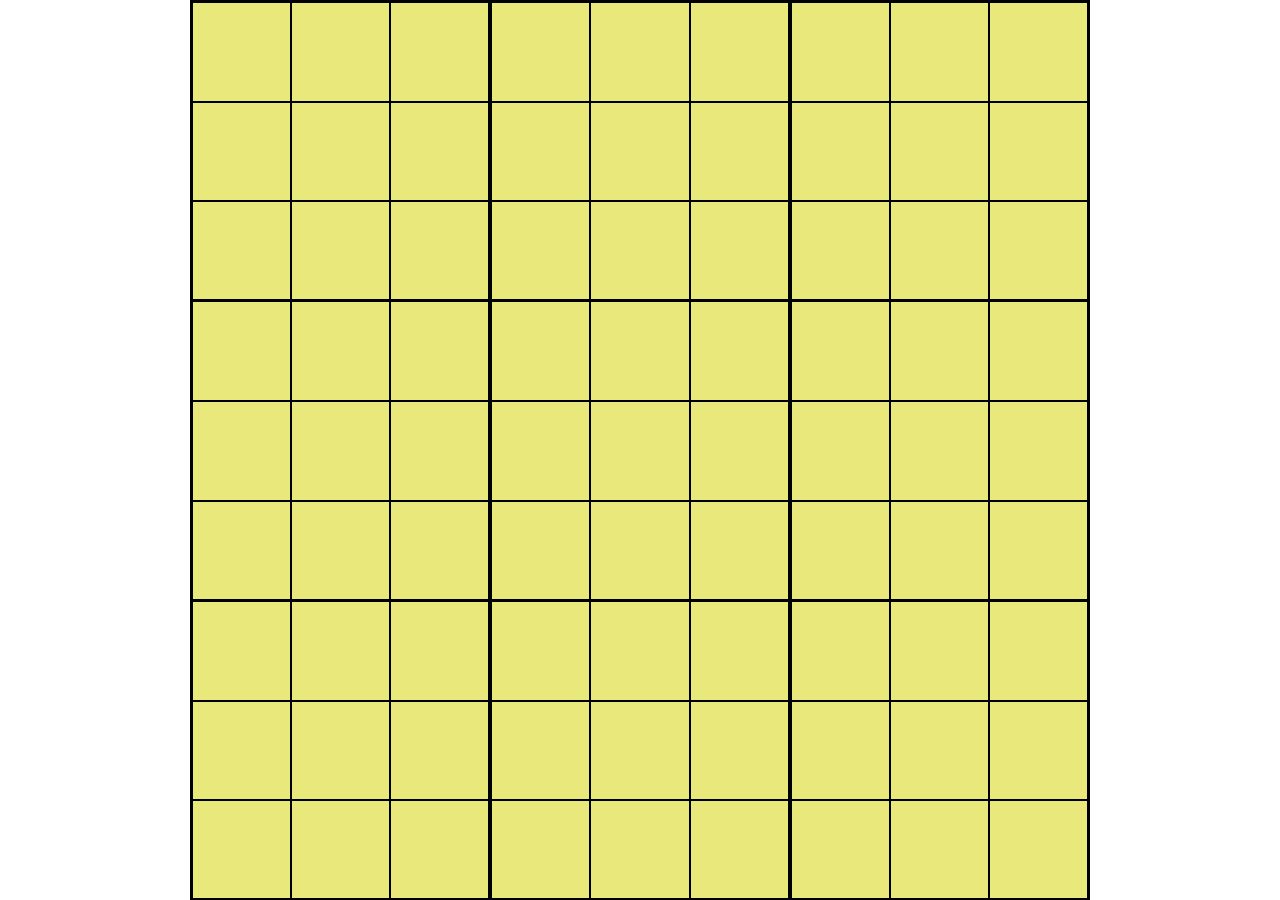
==== Suduko_Combo/index.html @ ad3d9e97 "sudoku code" ====
<!DOCTYPE html>
<html lang="en">
<head>
    <meta charset="UTF-8">
    <meta name="viewport" content="width=device-width, initial-scale=1.0">
    <!-- <link rel="stylesheet" href="grid.css"> -->
    <!-- <link rel="stylesheet" href="vanilla.css"> -->
    <link rel="stylesheet" href="flex.css">

    <title>Document</title>
</head>
<body>
    <div class="suduko-box">
        <div class="vertibox">
           <div class="horibox">
            <div class="vertibox">
                <div class="horibox2"></div><div class="horibox2"></div><div class="horibox2"></div>
            </div>
            <div class="vertibox">
                <div class="horibox2"></div><div class="horibox2"></div><div class="horibox2"></div>
            </div>
            <div class="vertibox">
                <div class="horibox2"></div><div class="horibox2"></div><div class="horibox2"></div>
            </div>
           </div><div class="horibox">
            <div class="vertibox">
                <div class="horibox2"></div><div class="horibox2"></div><div class="horibox2"></div>
            </div>
            <div class="vertibox">
                <div class="horibox2"></div><div class="horibox2"></div><div class="horibox2"></div>
            </div>
            <div class="vertibox">
                <div class="horibox2"></div><div class="horibox2"></div><div class="horibox2"></div>
            </div>
           </div><div class="horibox">
            <div class="vertibox">
                <div class="horibox2"></div><div class="horibox2"></div><div class="horibox2"></div>
            </div>
            <div class="vertibox">
                <div class="horibox2"></div><div class="horibox2"></div><div class="horibox2"></div>
            </div>
            <div class="vertibox">
                <div class="horibox2"></div><div class="horibox2"></div><div class="horibox2"></div>
            </div>
           </div> 
        </div>
        <div class="vertibox">
            <div class="horibox">
             <div class="vertibox">
                 <div class="horibox2"></div><div class="horibox2"></div><div class="horibox2"></div>
             </div>
             <div class="vertibox">
                 <div class="horibox2"></div><div class="horibox2"></div><div class="horibox2"></div>
             </div>
             <div class="vertibox">
                 <div class="horibox2"></div><div class="horibox2"></div><div class="horibox2"></div>
             </div>
            </div><div class="horibox">
             <div class="vertibox">
                 <div class="horibox2"></div><div class="horibox2"></div><div class="horibox2"></div>
             </div>
             <div class="vertibox">
                 <div class="horibox2"></div><div class="horibox2"></div><div class="horibox2"></div>
             </div>
             <div class="vertibox">
                 <div class="horibox2"></div><div class="horibox2"></div><div class="horibox2"></div>
             </div>
            </div><div class="horibox">
             <div class="vertibox">
                 <div class="horibox2"></div><div class="horibox2"></div><div class="horibox2"></div>
             </div>
             <div class="vertibox">
                 <div class="horibox2"></div><div class="horibox2"></div><div class="horibox2"></div>
             </div>
             <div class="vertibox">
                 <div class="horibox2"></div><div class="horibox2"></div><div class="horibox2"></div>
             </div>
            </div> 
        </div>
        <div class="vertibox">
            <div class="horibox">
            <div class="vertibox">
                <div class="horibox2"></div><div class="horibox2"></div><div class="horibox2"></div>
            </div>
            <div class="vertibox">
                <div class="horibox2"></div><div class="horibox2"></div><div class="horibox2"></div>
            </div>
            <div class="vertibox">
                <div class="horibox2"></div><div class="horibox2"></div><div class="horibox2"></div>
            </div>
            </div><div class="horibox">
            <div class="vertibox">
                <div class="horibox2"></div><div class="horibox2"></div><div class="horibox2"></div>
            </div>
            <div class="vertibox">
                <div class="horibox2"></div><div class="horibox2"></div><div class="horibox2"></div>
            </div>
            <div class="vertibox">
                <div class="horibox2"></div><div class="horibox2"></div><div class="horibox2"></div>
            </div>
            </div><div class="horibox">
            <div class="vertibox">
                <div class="horibox2"></div><div class="horibox2"></div><div class="horibox2"></div>
            </div>
            <div class="vertibox">
                <div class="horibox2"></div><div class="horibox2"></div><div class="horibox2"></div>
            </div>
            <div class="vertibox">
                <div class="horibox2"></div><div class="horibox2"></div><div class="horibox2"></div>
            </div>
            </div> 
        </div>
    </div>
</body>
</html>
---- Suduko_Combo/grid.css ----
body{
    margin: 0;
    padding: 0;
}

.suduko-box{
    box-sizing: border-box;
    border: 0.2vh solid black;
    background-color: rgb(232,232,123);
    display: grid;
    grid-template-columns: repeat(3,1fr);
    gap: 0;
}
@media screen and (orientation:landscape) {
    .suduko-box{
        margin: auto;
        height: 100vh;
        width:100vh;
    }
    .vertibox{
        border: 0.1vh  black;
    }
    .horibox{
        border: 0.1vh solid black;
    }
    .horibox2{
        border: 0.1vh solid black;
    }
    
    
}

@media screen and (orientation:portrait) {
    .suduko-box{
        position: absolute;
        top: calc(50vh - 50vw);
        width: 100vw;
        height: 100vw;  
    }
    .vertibox{
        border: 0.1vw  black;
    }
    .horibox{
        border: 0.1vw solid black;
    }
    .horibox2{
        border: 0.1vw solid black;
    }
    
}

.vertibox{
    box-sizing:border-box ;
    display: grid;
    grid-template-rows: repeat(3,1fr);
    gap: 0;
}
.horibox{
    box-sizing: border-box;
    display: grid;
    grid-template-columns: repeat(3,1fr);
    gap: 0;
}

.horibox2{
    box-sizing: border-box;
    display: flex;
    justify-content: center;
    align-items: center;
}
---- Suduko_Combo/vanilla.css ----
body{
    margin: 0;
    padding: 0;
}

.suduko-box{
    box-sizing: border-box;
    border: 0.2vh solid black;
    background-color: rgb(232,232,123);
}
@media screen and (orientation:landscape) {
    .suduko-box{
        margin: auto;
        height: 100vh;
        width:100vh;
    }
    .vertibox{
        border: 0.1vh  black;
    }
    .horibox{
        border: 0.1vh solid black;
    }
    .horibox2{
        border: 0.1vh solid black;
    }
    
    
}

@media screen and (orientation:portrait) {
    .suduko-box{
        position: absolute;
        top: calc(50vh - 50vw);
        width: 100vw;
        height: 100vw;  
    }
    .vertibox{
        border: 0.1vw  black;
    }
    .horibox{
        border: 0.1vw solid black;
    }
    .horibox2{
        border: 0.1vw solid black;
    }
    
}
.vertibox{
    box-sizing:border-box ;
    height: calc(100% / 3);
}

.horibox{
    box-sizing:border-box ;
    display: inline-block;
    width:  calc(100% / 3);
    height: 100%;
    
}
.horibox2{
    box-sizing:border-box ;
    display: inline-block;
    width:  calc(100% / 3);
    overflow: hidden;
    height: 100%;
}



/* Landscape */
---- Suduko_Combo/flex.css ----
body{
    margin: 0;
    padding: 0;
}

.suduko-box{
    box-sizing: border-box;
    border: 0.2vh solid black;
    background-color: rgb(232,232,123);
    display: flex;
    flex-direction: column;
}
@media screen and (orientation:landscape) {
    .suduko-box{
        margin: auto;
        height: 100vh;
        width:100vh;
    }
    .vertibox{
        border: 0.1vh   black;
    }
    .horibox{
        border: 0.1vh solid black;
    }
    .horibox2{
        border: 0.1vh solid black;
    }
    
}
@media screen and (orientation:portrait) {
    .suduko-box{
        position: absolute;
        top: calc(50vh - 50vw);
        width: 100vw;
        height: 100vw;  
    }
    .vertibox{
        border: 0.1vw   black;
    }
    .horibox{
        border: 0.1vw solid black;
    }
    .horibox2{
        border: 0.1vw solid black;
    }
        
    
}
.vertibox{
    box-sizing:border-box ;
    height: calc(100% / 3);
    display: flex;
    gap: 0;
}
.horibox{
    box-sizing:border-box ;
    display: flex;
    width:  calc(100% / 3);
    height: 100%;
    flex-direction: column;
    gap: 0;
}
.horibox2{
    width:  calc(100% / 3);
    height: 100%;
    display: flex;
    word-wrap: break-word;
    justify-content: center;
    align-items: center;
}
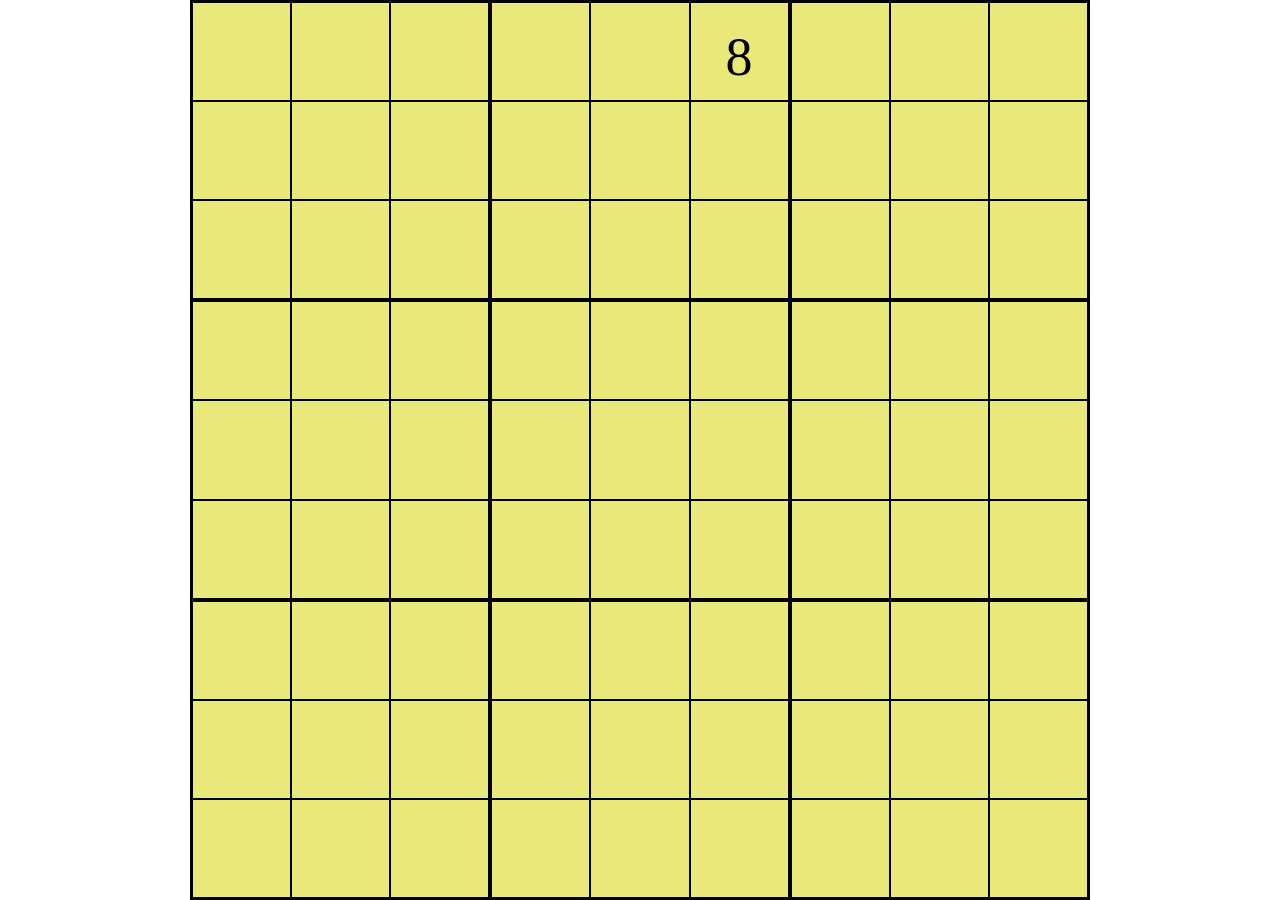
==== commit 0ff927d6: "changes" ====
--- a/Suduko_Combo/index.html
+++ b/Suduko_Combo/index.html
@@ -1,115 +1,175 @@
 <!DOCTYPE html>
 <html lang="en">
-<head>
-    <meta charset="UTF-8">
-    <meta name="viewport" content="width=device-width, initial-scale=1.0">
-    <!-- <link rel="stylesheet" href="grid.css"> -->
-    <!-- <link rel="stylesheet" href="vanilla.css"> -->
-    <link rel="stylesheet" href="flex.css">
+  <head>
+    <meta charset="UTF-8" />
+    <meta name="viewport" content="width=device-width, initial-scale=1.0" />
+    <!-- <link rel="stylesheet" href="grid.css" /> -->
+    <link rel="stylesheet" href="vanilla.css" />
+    <!-- <link rel="stylesheet" href="flex.css" /> -->
 
     <title>Document</title>
-</head>
-<body>
+  </head>
+  <body>
     <div class="suduko-box">
-        <div class="vertibox">
-           <div class="horibox">
-            <div class="vertibox">
-                <div class="horibox2"></div><div class="horibox2"></div><div class="horibox2"></div>
-            </div>
-            <div class="vertibox">
-                <div class="horibox2"></div><div class="horibox2"></div><div class="horibox2"></div>
-            </div>
-            <div class="vertibox">
-                <div class="horibox2"></div><div class="horibox2"></div><div class="horibox2"></div>
-            </div>
-           </div><div class="horibox">
-            <div class="vertibox">
-                <div class="horibox2"></div><div class="horibox2"></div><div class="horibox2"></div>
-            </div>
-            <div class="vertibox">
-                <div class="horibox2"></div><div class="horibox2"></div><div class="horibox2"></div>
-            </div>
-            <div class="vertibox">
-                <div class="horibox2"></div><div class="horibox2"></div><div class="horibox2"></div>
-            </div>
-           </div><div class="horibox">
-            <div class="vertibox">
-                <div class="horibox2"></div><div class="horibox2"></div><div class="horibox2"></div>
-            </div>
-            <div class="vertibox">
-                <div class="horibox2"></div><div class="horibox2"></div><div class="horibox2"></div>
-            </div>
-            <div class="vertibox">
-                <div class="horibox2"></div><div class="horibox2"></div><div class="horibox2"></div>
-            </div>
-           </div> 
+      <div class="col">
+        <div class="row">
+          <div class="col">
+            <div class="cell"></div>
+            <div class="cell"></div>
+            <div class="cell"></div>
+          </div>
+          <div class="col">
+            <div class="cell"></div>
+            <div class="cell"></div>
+            <div class="cell"></div>
+          </div>
+          <div class="col">
+            <div class="cell"></div>
+            <div class="cell"></div>
+            <div class="cell"></div>
+          </div>
         </div>
-        <div class="vertibox">
-            <div class="horibox">
-             <div class="vertibox">
-                 <div class="horibox2"></div><div class="horibox2"></div><div class="horibox2"></div>
-             </div>
-             <div class="vertibox">
-                 <div class="horibox2"></div><div class="horibox2"></div><div class="horibox2"></div>
-             </div>
-             <div class="vertibox">
-                 <div class="horibox2"></div><div class="horibox2"></div><div class="horibox2"></div>
-             </div>
-            </div><div class="horibox">
-             <div class="vertibox">
-                 <div class="horibox2"></div><div class="horibox2"></div><div class="horibox2"></div>
-             </div>
-             <div class="vertibox">
-                 <div class="horibox2"></div><div class="horibox2"></div><div class="horibox2"></div>
-             </div>
-             <div class="vertibox">
-                 <div class="horibox2"></div><div class="horibox2"></div><div class="horibox2"></div>
-             </div>
-            </div><div class="horibox">
-             <div class="vertibox">
-                 <div class="horibox2"></div><div class="horibox2"></div><div class="horibox2"></div>
-             </div>
-             <div class="vertibox">
-                 <div class="horibox2"></div><div class="horibox2"></div><div class="horibox2"></div>
-             </div>
-             <div class="vertibox">
-                 <div class="horibox2"></div><div class="horibox2"></div><div class="horibox2"></div>
-             </div>
-            </div> 
+        <div class="row">
+          <div class="col">
+            <div class="cell"></div>
+            <div class="cell"></div>
+            <div class="cell">8</div>
+          </div>
+          <div class="col">
+            <div class="cell"></div>
+            <div class="cell"></div>
+            <div class="cell"></div>
+          </div>
+          <div class="col">
+            <div class="cell"></div>
+            <div class="cell"></div>
+            <div class="cell"></div>
+          </div>
         </div>
-        <div class="vertibox">
-            <div class="horibox">
-            <div class="vertibox">
-                <div class="horibox2"></div><div class="horibox2"></div><div class="horibox2"></div>
-            </div>
-            <div class="vertibox">
-                <div class="horibox2"></div><div class="horibox2"></div><div class="horibox2"></div>
-            </div>
-            <div class="vertibox">
-                <div class="horibox2"></div><div class="horibox2"></div><div class="horibox2"></div>
-            </div>
-            </div><div class="horibox">
-            <div class="vertibox">
-                <div class="horibox2"></div><div class="horibox2"></div><div class="horibox2"></div>
-            </div>
-            <div class="vertibox">
-                <div class="horibox2"></div><div class="horibox2"></div><div class="horibox2"></div>
-            </div>
-            <div class="vertibox">
-                <div class="horibox2"></div><div class="horibox2"></div><div class="horibox2"></div>
-            </div>
-            </div><div class="horibox">
-            <div class="vertibox">
-                <div class="horibox2"></div><div class="horibox2"></div><div class="horibox2"></div>
-            </div>
-            <div class="vertibox">
-                <div class="horibox2"></div><div class="horibox2"></div><div class="horibox2"></div>
-            </div>
-            <div class="vertibox">
-                <div class="horibox2"></div><div class="horibox2"></div><div class="horibox2"></div>
-            </div>
-            </div> 
+        <div class="row">
+          <div class="col">
+            <div class="cell"></div>
+            <div class="cell"></div>
+            <div class="cell"></div>
+          </div>
+          <div class="col">
+            <div class="cell"></div>
+            <div class="cell"></div>
+            <div class="cell"></div>
+          </div>
+          <div class="col">
+            <div class="cell"></div>
+            <div class="cell"></div>
+            <div class="cell"></div>
+          </div>
         </div>
+      </div>
+      <div class="col">
+        <div class="row">
+          <div class="col">
+            <div class="cell"></div>
+            <div class="cell"></div>
+            <div class="cell"></div>
+          </div>
+          <div class="col">
+            <div class="cell"></div>
+            <div class="cell"></div>
+            <div class="cell"></div>
+          </div>
+          <div class="col">
+            <div class="cell"></div>
+            <div class="cell"></div>
+            <div class="cell"></div>
+          </div>
+        </div>
+        <div class="row">
+          <div class="col">
+            <div class="cell"></div>
+            <div class="cell"></div>
+            <div class="cell"></div>
+          </div>
+          <div class="col">
+            <div class="cell"></div>
+            <div class="cell"></div>
+            <div class="cell"></div>
+          </div>
+          <div class="col">
+            <div class="cell"></div>
+            <div class="cell"></div>
+            <div class="cell"></div>
+          </div>
+        </div>
+        <div class="row">
+          <div class="col">
+            <div class="cell"></div>
+            <div class="cell"></div>
+            <div class="cell"></div>
+          </div>
+          <div class="col">
+            <div class="cell"></div>
+            <div class="cell"></div>
+            <div class="cell"></div>
+          </div>
+          <div class="col">
+            <div class="cell"></div>
+            <div class="cell"></div>
+            <div class="cell"></div>
+          </div>
+        </div>
+      </div>
+      <div class="col">
+        <div class="row">
+          <div class="col">
+            <div class="cell"></div>
+            <div class="cell"></div>
+            <div class="cell"></div>
+          </div>
+          <div class="col">
+            <div class="cell"></div>
+            <div class="cell"></div>
+            <div class="cell"></div>
+          </div>
+          <div class="col">
+            <div class="cell"></div>
+            <div class="cell"></div>
+            <div class="cell"></div>
+          </div>
+        </div>
+        <div class="row">
+          <div class="col">
+            <div class="cell"></div>
+            <div class="cell"></div>
+            <div class="cell"></div>
+          </div>
+          <div class="col">
+            <div class="cell"></div>
+            <div class="cell"></div>
+            <div class="cell"></div>
+          </div>
+          <div class="col">
+            <div class="cell"></div>
+            <div class="cell"></div>
+            <div class="cell"></div>
+          </div>
+        </div>
+        <div class="row">
+          <div class="col">
+            <div class="cell"></div>
+            <div class="cell"></div>
+            <div class="cell"></div>
+          </div>
+          <div class="col">
+            <div class="cell"></div>
+            <div class="cell"></div>
+            <div class="cell"></div>
+          </div>
+          <div class="col">
+            <div class="cell"></div>
+            <div class="cell"></div>
+            <div class="cell"></div>
+          </div>
+        </div>
+      </div>
     </div>
-</body>
-</html>+  </body>
+</html>
--- a/Suduko_Combo/grid.css
+++ b/Suduko_Combo/grid.css
@@ -1,70 +1,70 @@
-body{
-    margin: 0;
-    padding: 0;
+body {
+  margin: 0;
+  padding: 0;
 }
 
-.suduko-box{
-    box-sizing: border-box;
-    border: 0.2vh solid black;
-    background-color: rgb(232,232,123);
-    display: grid;
-    grid-template-columns: repeat(3,1fr);
-    gap: 0;
+.suduko-box {
+  box-sizing: border-box;
+  border: 0.2vh solid black;
+  background-color: rgb(232, 232, 123);
+  display: grid;
+  grid-template-columns: calc(100% / 3) calc(100% / 3) calc(100% / 3);
+  gap: 0;
 }
-@media screen and (orientation:landscape) {
-    .suduko-box{
-        margin: auto;
-        height: 100vh;
-        width:100vh;
-    }
-    .vertibox{
-        border: 0.1vh  black;
-    }
-    .horibox{
-        border: 0.1vh solid black;
-    }
-    .horibox2{
-        border: 0.1vh solid black;
-    }
-    
-    
+@media screen and (orientation: landscape) {
+  .suduko-box {
+    margin: auto;
+    height: 100vh;
+    width: 100vh;
+  }
+  .col {
+    border: 0.1vh black;
+  }
+  .row {
+    border: 0.1vh solid black;
+  }
+  .cell {
+    border: 0.1vh solid black;
+    font-size: 6vh;
+  }
 }
 
-@media screen and (orientation:portrait) {
-    .suduko-box{
-        position: absolute;
-        top: calc(50vh - 50vw);
-        width: 100vw;
-        height: 100vw;  
-    }
-    .vertibox{
-        border: 0.1vw  black;
-    }
-    .horibox{
-        border: 0.1vw solid black;
-    }
-    .horibox2{
-        border: 0.1vw solid black;
-    }
-    
+@media screen and (orientation: portrait) {
+  .suduko-box {
+    position: absolute;
+    top: calc(50vh - 50vw);
+    width: 100vw;
+    height: 100vw;
+  }
+  .col {
+    border: 0.1vw black;
+  }
+  .row {
+    border: 0.1vw solid black;
+  }
+  .cell {
+    border: 0.1vw solid black;
+    font-size: 6vw;
+  }
 }
 
-.vertibox{
-    box-sizing:border-box ;
-    display: grid;
-    grid-template-rows: repeat(3,1fr);
-    gap: 0;
+.col {
+  box-sizing: border-box;
+  display: grid;
+  grid-template-rows: calc(100% / 3) calc(100% / 3) calc(100% / 3);
+  gap: 0;
 }
-.horibox{
-    box-sizing: border-box;
-    display: grid;
-    grid-template-columns: repeat(3,1fr);
-    gap: 0;
+.row {
+  box-sizing: border-box;
+  display: grid;
+  grid-template-columns: calc(100% / 3) calc(100% / 3) calc(100% / 3);
+  gap: 0;
 }
 
-.horibox2{
-    box-sizing: border-box;
-    display: flex;
-    justify-content: center;
-    align-items: center;
+.cell {
+  box-sizing: border-box;
+  display: flex;
+  justify-content: center;
+  align-items: center;
+  overflow: hidden;
 }
--- a/Suduko_Combo/vanilla.css
+++ b/Suduko_Combo/vanilla.css
@@ -1,71 +1,64 @@
-
-body{
-    margin: 0;
-    padding: 0;
+body {
+  margin: 0;
+  padding: 0;
+}
+.suduko-box {
+  box-sizing: border-box;
+  border: 0.2vh solid black;
+  background-color: rgb(232, 232, 123);
+}
+@media screen and (orientation: landscape) {
+  .suduko-box {
+    margin: auto;
+    height: 100vh;
+    width: 100vh;
+  }
+  .col {
+    border: 0.1vh black;
+  }
+  .row {
+    border: 0.1vh solid black;
+  }
+  .cell {
+    border: 0.1vh solid black;
+    font-size: 6vh;
+  }
 }
 
-.suduko-box{
-    box-sizing: border-box;
-    border: 0.2vh solid black;
-    background-color: rgb(232,232,123);
+@media screen and (orientation: portrait) {
+  .suduko-box {
+    position: absolute;
+    top: calc(50vh - 50vw);
+    width: 100vw;
+    height: 100vw;
+  }
+  .col {
+    border: 0.1vw black;
+  }
+  .row {
+    border: 0.1vw solid black;
+  }
+  .cell {
+    border: 0.1vw solid black;
+    font-size: 6vw;
+  }
 }
-@media screen and (orientation:landscape) {
-    .suduko-box{
-        margin: auto;
-        height: 100vh;
-        width:100vh;
-    }
-    .vertibox{
-        border: 0.1vh  black;
-    }
-    .horibox{
-        border: 0.1vh solid black;
-    }
-    .horibox2{
-        border: 0.1vh solid black;
-    }
-    
-    
+.col {
+  box-sizing: border-box;
+  height: calc(100% / 3);
 }
 
-@media screen and (orientation:portrait) {
-    .suduko-box{
-        position: absolute;
-        top: calc(50vh - 50vw);
-        width: 100vw;
-        height: 100vw;  
-    }
-    .vertibox{
-        border: 0.1vw  black;
-    }
-    .horibox{
-        border: 0.1vw solid black;
-    }
-    .horibox2{
-        border: 0.1vw solid black;
-    }
-    
+.row {
+  box-sizing: border-box;
+  float: left;
+  width: calc(100% / 3);
+  height: 100%;
 }
-.vertibox{
-    box-sizing:border-box ;
-    height: calc(100% / 3);
+.cell {
+  box-sizing: border-box;
+  float: left;
+  width: calc(100% / 3);
+  height: 100%;
+  text-align: center;
+  line-height: 200%;
 }
-
-.horibox{
-    box-sizing:border-box ;
-    display: inline-block;
-    width:  calc(100% / 3);
-    height: 100%;
-    
-}
-.horibox2{
-    box-sizing:border-box ;
-    display: inline-block;
-    width:  calc(100% / 3);
-    overflow: hidden;
-    height: 100%;
-}
-
-
-
-/* Landscape */
--- a/Suduko_Combo/flex.css
+++ b/Suduko_Combo/flex.css
@@ -1,70 +1,66 @@
-body{
-    margin: 0;
-    padding: 0;
+body {
+  margin: 0;
+  padding: 0;
 }
 
-.suduko-box{
-    box-sizing: border-box;
-    border: 0.2vh solid black;
-    background-color: rgb(232,232,123);
-    display: flex;
-    flex-direction: column;
+.suduko-box {
+  box-sizing: border-box;
+  border: 0.2vh solid black;
+  background-color: rgb(232, 232, 123);
+  display: flex;
+  flex-direction: column;
 }
-@media screen and (orientation:landscape) {
-    .suduko-box{
-        margin: auto;
-        height: 100vh;
-        width:100vh;
-    }
-    .vertibox{
-        border: 0.1vh   black;
-    }
-    .horibox{
-        border: 0.1vh solid black;
-    }
-    .horibox2{
-        border: 0.1vh solid black;
-    }
-    
+@media screen and (orientation: landscape) {
+  .suduko-box {
+    margin: auto;
+    height: 100vh;
+    width: 100vh;
+  }
+  .col {
+    border: 0.1vh black;
+  }
+  .row {
+    border: 0.1vh solid black;
+  }
+  .cell {
+    border: 0.1vh solid black;
+    font-size: 6vh;
+  }
 }
-@media screen and (orientation:portrait) {
-    .suduko-box{
-        position: absolute;
-        top: calc(50vh - 50vw);
-        width: 100vw;
-        height: 100vw;  
-    }
-    .vertibox{
-        border: 0.1vw   black;
-    }
-    .horibox{
-        border: 0.1vw solid black;
-    }
-    .horibox2{
-        border: 0.1vw solid black;
-    }
-        
-    
+@media screen and (orientation: portrait) {
+  .suduko-box {
+    position: absolute;
+    top: calc(50vh - 50vw);
+    width: 100vw;
+    height: 100vw;
+  }
+  .col {
+    border: 0.1vw black;
+  }
+  .row {
+    border: 0.1vw solid black;
+  }
+  .cell {
+    border: 0.1vw solid black;
+    font-size: 6vw;
+  }
 }
-.vertibox{
-    box-sizing:border-box ;
-    height: calc(100% / 3);
-    display: flex;
-    gap: 0;
+.col {
+  box-sizing: border-box;
+  height: calc(100% / 3);
+  display: flex;
+  gap: 0;
 }
-.horibox{
-    box-sizing:border-box ;
-    display: flex;
-    width:  calc(100% / 3);
-    height: 100%;
-    flex-direction: column;
-    gap: 0;
+.row {
+  box-sizing: border-box;
+  width: calc(100% / 3);
+  height: 100%;
 }
-.horibox2{
-    width:  calc(100% / 3);
-    height: 100%;
-    display: flex;
-    word-wrap: break-word;
-    justify-content: center;
-    align-items: center;
-}+.cell {
+  width: calc(100% / 3);
+  height: 100%;
+  display: flex;
+  word-wrap: break-word;
+  justify-content: center;
+  align-items: center;
+}
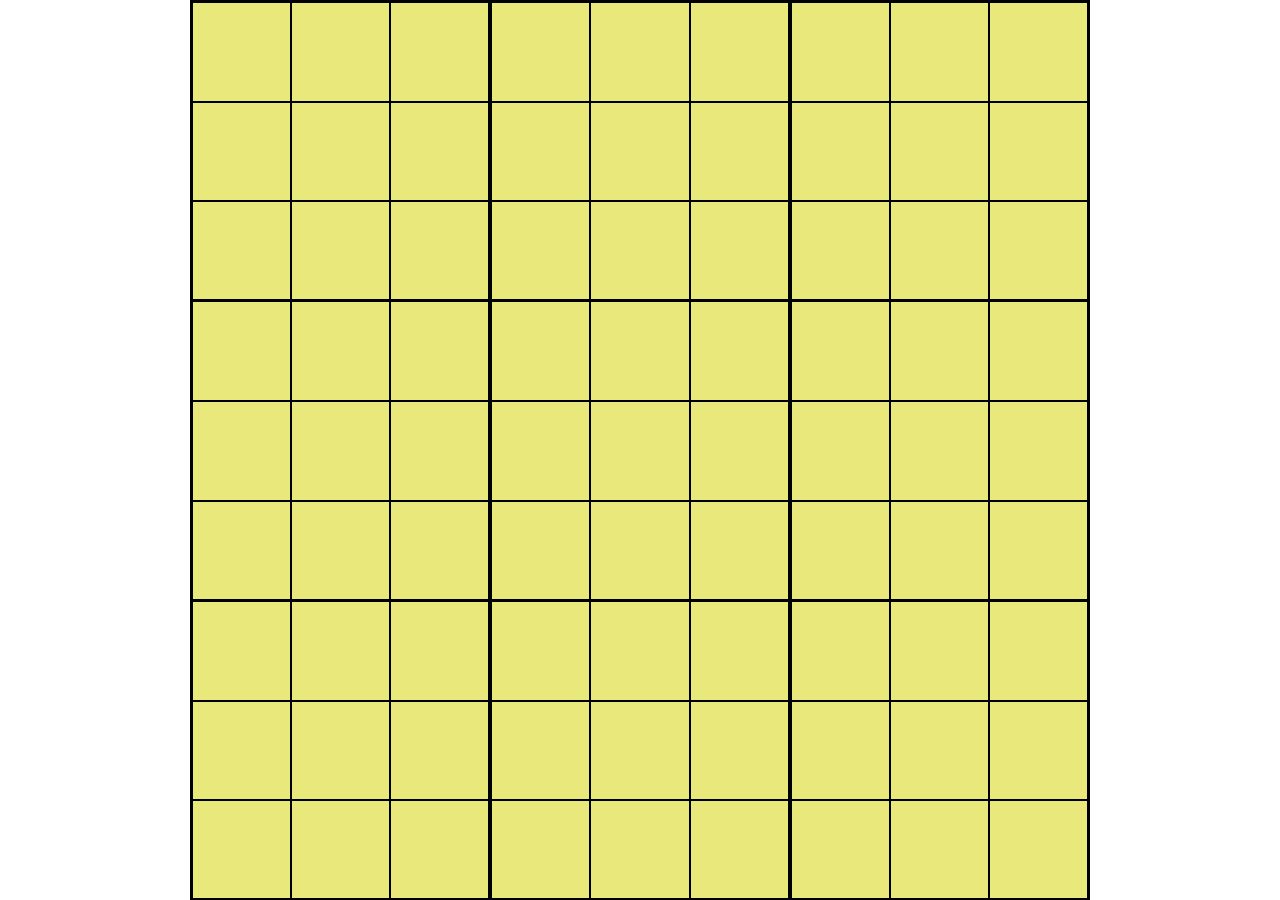
==== commit 6266b809: "Modular code created" ====
--- a/Suduko_Combo/index.html
+++ b/Suduko_Combo/index.html
@@ -4,8 +4,8 @@
     <meta charset="UTF-8" />
     <meta name="viewport" content="width=device-width, initial-scale=1.0" />
     <!-- <link rel="stylesheet" href="grid.css" /> -->
-    <link rel="stylesheet" href="vanilla.css" />
-    <!-- <link rel="stylesheet" href="flex.css" /> -->
+    <!-- <link rel="stylesheet" href="vanilla.css" /> -->
+    <link rel="stylesheet" href="flex.css" />
 
     <title>Document</title>
   </head>
@@ -33,7 +33,7 @@
           <div class="col">
             <div class="cell"></div>
             <div class="cell"></div>
-            <div class="cell">8</div>
+            <div class="cell"></div>
           </div>
           <div class="col">
             <div class="cell"></div>
--- a/Suduko_Combo/grid.css
+++ b/Suduko_Combo/grid.css
@@ -8,7 +8,7 @@
   border: 0.2vh solid black;
   background-color: rgb(232, 232, 123);
   display: grid;
-  grid-template-columns: calc(100% / 3) calc(100% / 3) calc(100% / 3);
+  grid-template-columns: repeat(3, 1fr);
   gap: 0;
 }
 @media screen and (orientation: landscape) {
@@ -25,7 +25,6 @@
   }
   .cell {
     border: 0.1vh solid black;
-    font-size: 6vh;
   }
 }
 
@@ -44,20 +43,19 @@
   }
   .cell {
     border: 0.1vw solid black;
-    font-size: 6vw;
   }
 }
 
 .col {
   box-sizing: border-box;
   display: grid;
-  grid-template-rows: calc(100% / 3) calc(100% / 3) calc(100% / 3);
+  grid-template-rows: repeat(3, 1fr);
   gap: 0;
 }
 .row {
   box-sizing: border-box;
   display: grid;
-  grid-template-columns: calc(100% / 3) calc(100% / 3) calc(100% / 3);
+  grid-template-columns: repeat(3, 1fr);
   gap: 0;
 }
 
@@ -66,5 +64,4 @@
   display: flex;
   justify-content: center;
   align-items: center;
-  overflow: hidden;
 }
--- a/Suduko_Combo/vanilla.css
+++ b/Suduko_Combo/vanilla.css
@@ -21,7 +21,6 @@
   }
   .cell {
     border: 0.1vh solid black;
-    font-size: 6vh;
   }
 }
 
@@ -40,7 +39,6 @@
   }
   .cell {
     border: 0.1vw solid black;
-    font-size: 6vw;
   }
 }
 .col {
@@ -50,15 +48,15 @@
 
 .row {
   box-sizing: border-box;
+  display: block;
   float: left;
   width: calc(100% / 3);
   height: 100%;
 }
 .cell {
   box-sizing: border-box;
+  display: block;
   float: left;
   width: calc(100% / 3);
   height: 100%;
-  text-align: center;
-  line-height: 200%;
 }
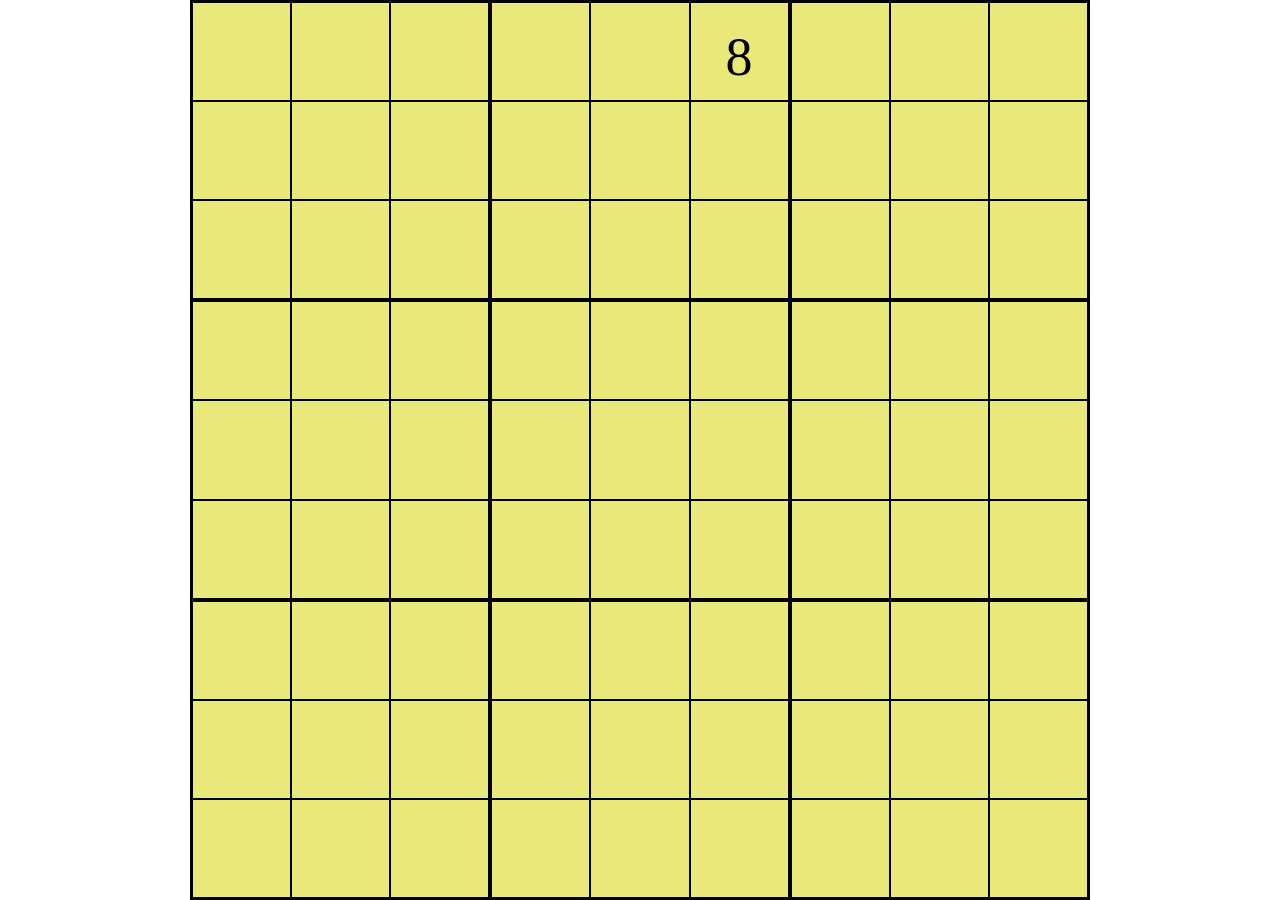
==== commit 84bb7a4b: "Merge 429811cda55d460ed6f55c1344f79a25f9bb836d into 7022da3a34f061105d4dcae64e314aea53fe237c" ====
--- a/Suduko_Combo/index.html
+++ b/Suduko_Combo/index.html
@@ -4,8 +4,8 @@
     <meta charset="UTF-8" />
     <meta name="viewport" content="width=device-width, initial-scale=1.0" />
     <!-- <link rel="stylesheet" href="grid.css" /> -->
-    <!-- <link rel="stylesheet" href="vanilla.css" /> -->
-    <link rel="stylesheet" href="flex.css" />
+    <link rel="stylesheet" href="vanilla.css" />
+    <!-- <link rel="stylesheet" href="flex.css" /> -->
 
     <title>Document</title>
   </head>
@@ -33,7 +33,7 @@
           <div class="col">
             <div class="cell"></div>
             <div class="cell"></div>
-            <div class="cell"></div>
+            <div class="cell">8</div>
           </div>
           <div class="col">
             <div class="cell"></div>
--- a/Suduko_Combo/grid.css
+++ b/Suduko_Combo/grid.css
@@ -8,7 +8,7 @@
   border: 0.2vh solid black;
   background-color: rgb(232, 232, 123);
   display: grid;
-  grid-template-columns: repeat(3, 1fr);
+  grid-template-columns: calc(100% / 3) calc(100% / 3) calc(100% / 3);
   gap: 0;
 }
 @media screen and (orientation: landscape) {
@@ -25,6 +25,7 @@
   }
   .cell {
     border: 0.1vh solid black;
+    font-size: 6vh;
   }
 }
 
@@ -43,19 +44,20 @@
   }
   .cell {
     border: 0.1vw solid black;
+    font-size: 6vw;
   }
 }
 
 .col {
   box-sizing: border-box;
   display: grid;
-  grid-template-rows: repeat(3, 1fr);
+  grid-template-rows: calc(100% / 3) calc(100% / 3) calc(100% / 3);
   gap: 0;
 }
 .row {
   box-sizing: border-box;
   display: grid;
-  grid-template-columns: repeat(3, 1fr);
+  grid-template-columns: calc(100% / 3) calc(100% / 3) calc(100% / 3);
   gap: 0;
 }
 
@@ -64,4 +66,5 @@
   display: flex;
   justify-content: center;
   align-items: center;
+  overflow: hidden;
 }
--- a/Suduko_Combo/vanilla.css
+++ b/Suduko_Combo/vanilla.css
@@ -21,6 +21,7 @@
   }
   .cell {
     border: 0.1vh solid black;
+    font-size: 6vh;
   }
 }
 
@@ -39,6 +40,7 @@
   }
   .cell {
     border: 0.1vw solid black;
+    font-size: 6vw;
   }
 }
 .col {
@@ -48,15 +50,15 @@
 
 .row {
   box-sizing: border-box;
-  display: block;
   float: left;
   width: calc(100% / 3);
   height: 100%;
 }
 .cell {
   box-sizing: border-box;
-  display: block;
   float: left;
   width: calc(100% / 3);
   height: 100%;
+  text-align: center;
+  line-height: 200%;
 }
